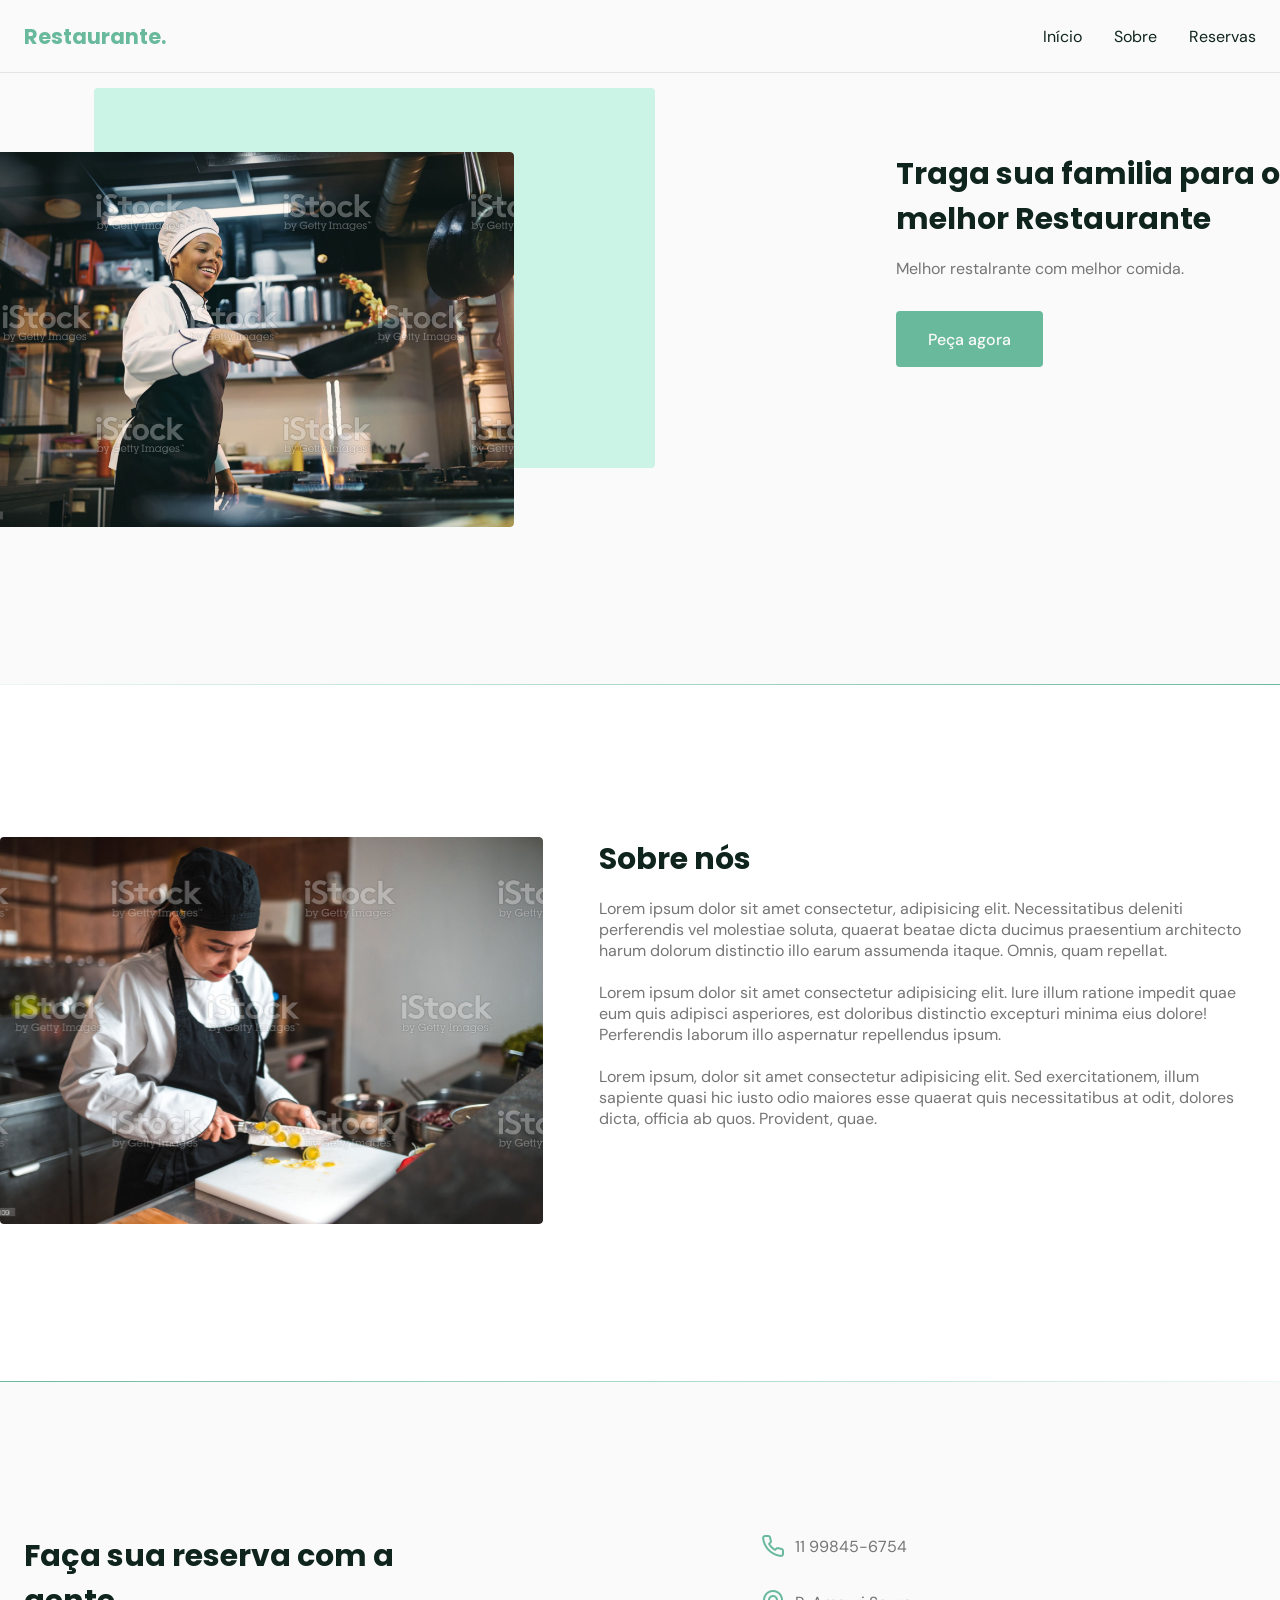
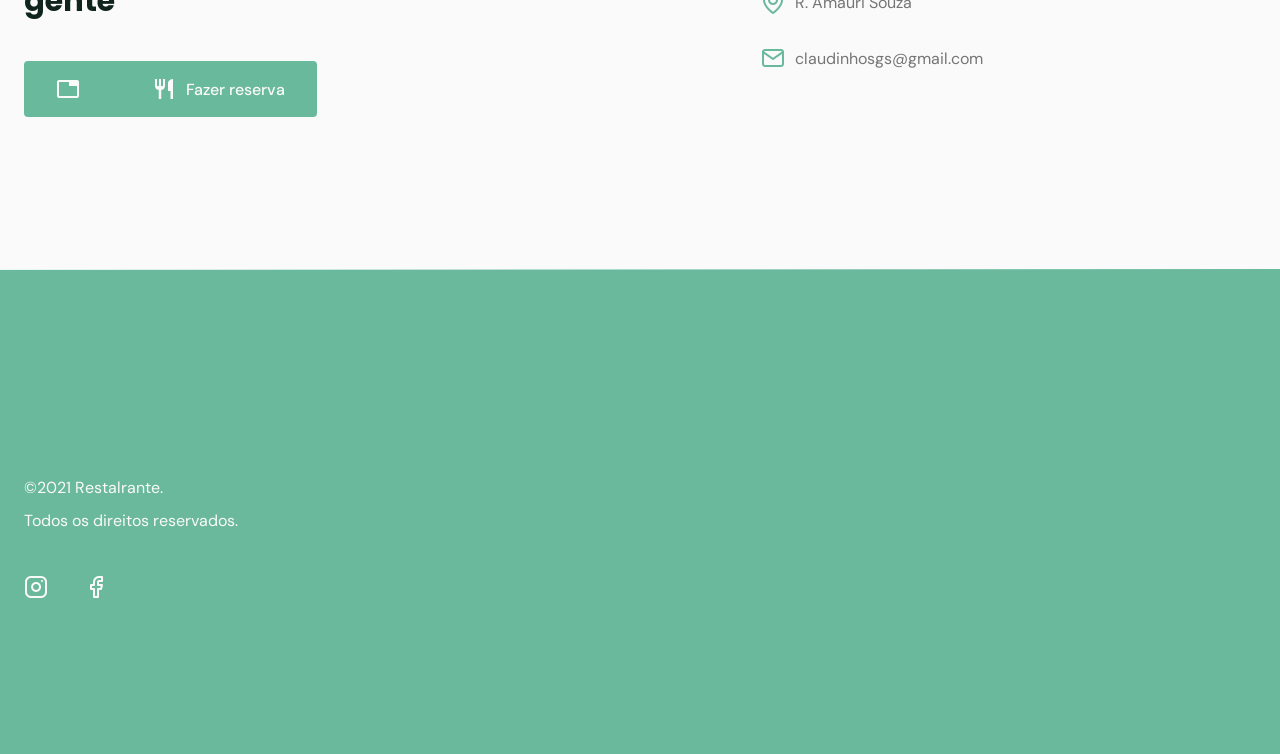
==== index.html @ 4105c2a1 "primeiro commite do trabalho" ====
<!DOCTYPE html>
<html lang="pt_BR">
  <head>
    <!-- PAGE INFO -->
    <meta charset="UTF-8" />
    <meta name="viewport" content="width=device-width, initial-scale=1.0" />
    <title>Restaurante</title>

    <!-- Icones -->
    <link rel="stylesheet" href="/assets/fonts/style.css" />
    <link href="https://fonts.googleapis.com/icon?family=Material+Icons"
      rel="stylesheet">

    <!-- STYLES -->
    <link rel="stylesheet" href="/style/home.css" />

    <!-- Fonts -->
    <link rel="preconnect" href="https://fonts.gstatic.com" />
    <link
      href="https://fonts.googleapis.com/css2?family=DM+Sans:wght@400;500;700&family=Poppins:wght@400;500;700&display=swap"
      rel="stylesheet"
    />
    
    

  </head>
  <body>
    <header id="header">
      <nav class="container">
        <a class="logo" href="#">Restaurante.</a>
        <!-- menu -->
        <div class="menu">
          <ul class="grid">
            <li><a class="title" href="#home">Início</a></li>
            <li><a class="title" href="#about">Sobre</a></li>
            <li><a class="title" href="#reserva">Reservas</a></li>
          </ul>
        </div>
        <!-- /menu -->
      </nav>
    </header>

    <main>
       <!-- HOME -->
      <section class="section" id="home">
        <div class="container grid">
          <div class="image">
            <img
              src="/assets/img/Img.svg"
              alt="Mulher sorrindo enquanto cozinha"
            />
          </div>
          <div class="text">
            <h2 class="title">Traga sua familia para o melhor Restaurante</h2>
            <p class="subtitle">Melhor restalrante com melhor comida.
            </p>
            <a class="button" href="#reservas">Peça agora </a>
          </div>
        </div>
      </section>

      <div class="divider-1"></div>

        <!-- ABOUT -->
        <section class="section" id="about">
          <div class="container grid">
            <div class="image">
              <img
                src="/assets/img/sobre-nos.svg"
                alt="3 mulheres sorrindo"
              />
            </div>
            <div class="text">
              <h2 class="title">Sobre nós</h2>
              <p>
                Lorem ipsum dolor sit amet consectetur, adipisicing elit.
                Necessitatibus deleniti perferendis vel molestiae soluta, quaerat
                beatae dicta ducimus praesentium architecto harum dolorum
                distinctio illo earum assumenda itaque. Omnis, quam repellat.
              </p>
              <br />
              <p>
                Lorem ipsum dolor sit amet consectetur adipisicing elit. Iure
                illum ratione impedit quae eum quis adipisci asperiores, est
                doloribus distinctio excepturi minima eius dolore! Perferendis
                laborum illo aspernatur repellendus ipsum.
              </p>
              <br />
              <p>
                Lorem ipsum, dolor sit amet consectetur adipisicing elit. Sed
                exercitationem, illum sapiente quasi hic iusto odio maiores esse
                quaerat quis necessitatibus at odit, dolores dicta, officia ab
                quos. Provident, quae.
              </p>
            </div>
          </div>
        </section>
  
        <div class="divider-2"></div>

           <!-- RESERVAS -->
<section class="section" id="reserva">
  <div class="container grid">

<div class="text">
  <h2 class="title">Faça sua reserva com a gente</h2>
  <br>
  <a href="login.html"
   class= "button"
   ><i class="material-icons">
    table_restaurant
    </i> Fazer reserva</a>
</div>



<div class="link">
  <ul class= "grid">
    <li><i class="icon-phone"></i> 11 99845-6754</li>
    <li><i class="icon-map-pin"></i>R. Amauri Souza</li>
    <li><i class="icon-mail"></i>claudinhosgs@gmail.com</li>
  </ul>
</div>




  

</div>
</section>

<div class="divider-1"></div>

    </main>

    <footer class="section">
      <div class="container grid">
        <div class="brand">
          <a class="logo" href="#home">Restaurante.</a>
          <p>©2021 Restalrante.</p>
          <p>Todos os direitos reservados.</p>
      </div>
      
      <div class="social">
        <a href="https://instagram.com" target="_blank">
          <i class="icon-instagram"></i></a>
        <a href="https://facebook.com" target="_blank">
          <i class="icon-facebook"></i></a>
      </div>
      
      </footer>
  </body>
</html>
---- assets/fonts/style.css ----
@font-face {
  font-family: 'icomoon';
  src:  url('fonts/icomoon.eot?z3eg4i');
  src:  url('fonts/icomoon.eot?z3eg4i#iefix') format('embedded-opentype'),
    url('fonts/icomoon.ttf?z3eg4i') format('truetype'),
    url('fonts/icomoon.woff?z3eg4i') format('woff'),
    url('fonts/icomoon.svg?z3eg4i#icomoon') format('svg');
  font-weight: normal;
  font-style: normal;
  font-display: block;
}

[class^="icon-"], [class*=" icon-"] {
  /* use !important to prevent issues with browser extensions that change fonts */
  font-family: 'icomoon' !important;
  speak: never;
  font-style: normal;
  font-weight: normal;
  font-variant: normal;
  text-transform: none;
  line-height: 1;

  /* Better Font Rendering =========== */
  -webkit-font-smoothing: antialiased;
  -moz-osx-font-smoothing: grayscale;
}

.icon-arrow-up:before {
  content: "\e90c";
}
.icon-phone:before {
  content: "\e900";
}
.icon-kitty:before {
  content: "\e90b";
}
.icon-popsicle:before {
  content: "\e901";
}
.icon-ice-cream:before {
  content: "\e902";
}
.icon-whatsapp:before {
  content: "\e903";
}
.icon-youtube:before {
  content: "\e904";
}
.icon-close:before {
  content: "\e905";
}
.icon-facebook:before {
  content: "\e906";
}
.icon-instagram:before {
  content: "\e907";
}
.icon-mail:before {
  content: "\e908";
}
.icon-map-pin:before {
  content: "\e909";
}
.icon-menu:before {
  content: "\e90a";
}

.table_restaurant:before {
  content:"\eac6"
}
---- style/home.css ----
@import "variables.css";

/*====  RESET ============================ */
* {
    margin: 0;
    padding: 0;
    box-sizing: border-box;
  }
  
  ul {
    list-style: none;
  }
  
  a {
    text-decoration: none;
  }
  
  img {
    width: 100%;
    height: auto;
  }
  
  /*===  BASE ============================ */
  html {
    scroll-behavior: smooth;
  }
  
  body {
    font: 400 1rem var(--body-font);
    color: var(--text-color);
    background: var(--body-color);
    -webkit-font-smoothing: antialiased;
  }
  
  .title {
    font: 700 var(--title-font-size) var(--title-font);
    color: var(--title-color);
    -webkit-font-smoothing: auto;
  }
  
  .button {
    background-color: var(--logo-color1);
    color: var(--text-color-light);
    height: 3.5rem;
    display: inline-flex;
    align-items: center;
    padding: 0 2rem;
    border-radius: 0.25rem;
    font: 500 1rem var(--body-font);
    transition: background 0.3s;
  }
  
  .button:hover {
    background: var(--logo-color2);
  }
  
  .divider-1 {
    height: 1px;
    background: linear-gradient(
      270deg,
      hsla(var(--hue), 36%, 57%, 1),
      hsla(var(--hue), 65%, 88%, 0.34)
    );
  }
  
  .divider-2 {
    height: 1px;
    background: linear-gradient(
      270deg,
      hsla(var(--hue), 65%, 88%, 0.34),
      hsla(var(--hue), 36%, 57%, 1)
    );
  }
  
  /*====  LAYOUT ============================ */
  .container {
    margin-left: 1.5rem;
    margin-right: 1.5rem;
  }
  
  .grid {
    display: grid;
    gap: 2rem;
  }
  
  .section {
    padding:calc(5rem  + var(--header-height)) 0;
  }
  
  .section .title {
    margin-bottom: 1rem;
  }
  
  .section .subtitle {
    font-size: var(--subtitle-font-size);
  }
  
  .section header {
    margin-bottom: 4rem;
  }
  
  .section header strong {
    color: var(--base-color);
  }
  
  #header {
    border-bottom: 1px solid #e4e4e4;
    margin-bottom: 2rem;
    display: flex;
  
    position: fixed;
    top: 0;
    left: 0;
    z-index: 100;
    background-color: var(--body-color);
    width: 100%;
  }
  
  #header.scroll {
    box-shadow: 0px 0px 12px rgba(0, 0, 0, 0.15);
  }
  
  
  
  /*====  LOGO ============================ */
  .logo {
    font: 700 1.31rem var(--title-font);
    color: var(--logo-color1);
  }
  
  .logo span {
    color: var(--logo-color2);
  }
  
  .logo-alt span {
    color: var(--body-color);
  }
  
  /*====  NAVIGATION ============================ */
  nav {
    height: var(--header-height);
    display: flex;
    align-items: center;
    justify-content: space-between;
    width: 100%;
  }
  
  nav ul li {
    text-align: center;
  }
  
  nav ul li a {
    transition: color 0.2s;
    position: relative;
  }
  
  nav ul li a:hover,
  nav ul li a.active {
    color: var(--logo-color1);
  }
  
  nav ul li a::after {
    content: '';
    width: 0%;
    height: 2px;
    background: var(--logo-color2);
  
    position: absolute;
    left: 0;
    bottom: -1.5rem;
  
    transition: width 0.2s;
  }
  
  nav ul li a:hover::after,
  nav ul li a .active::after {
    width: 100%;
  }
  
  nav .menu {
    opacity: 1;
    visibility: visible;
    top: 0rem;
  }
  
  nav .menu ul {
    display: flex;
    gap: 2rem;
  }

  nav .menu ul li a.title{
    font: 400 1rem var(--body-font);
  -webkit-font-smoothing: antialiased;
  }
  
  /*====  HOME ============================ */
  #home {
    overflow: hidden;
  }
  
  #home .container {
    grid-auto-flow: column;
    justify-content: space-between;
    margin: 0;
  }
  
  #home .image {
    position: relative;
  }
  
  #home .image::before {
    content: '';
    height: 100%;
    width: 100%;
    background: var(--logo-color2);
    position: absolute;
    top: -16.8%;
    left: 16.7%;
    z-index: 0;
  }
  
  #home .image img {
    position: relative;
    right: 2.93rem;
  }
  
  #home .image img,
  #home .image::before {
    border-radius: 0.25rem;
  }
  
  #home .text {
    order: 0;
    max-width: 24rem;
    text-align: left;
  }
  
  #home .text h1 {
    margin-bottom: 1rem;
  }
  
  #home .text p {
    margin-bottom: 2rem;
  }
  
  /*====  ABOUT ============================ */
  #about {
    background: white;
  }
  
  #about .container {
    margin: 0 auto;
    grid-auto-flow: column;
  }
  
  #about .image {
    position: relative;
  }
  
  #about .image::before {
    content: '';
    height: 100%;
    width: 100%;
    background: var(--base-color-second);
    position: absolute;
    top: -8.3%;
    left: -33%;
    z-index: 0;
  }
  
  #about .image img {
    position: relative;
  }
  
  #about .image img,
  #about .image::before {
    border-radius: 0.25rem;
  }
  
  #about .text {
    margin-left: 1.5rem;
    margin-right: 1.5rem;
  }

/*====  reserva ============================ */
#reserva .container{
  grid-auto-flow: column;
}

#reserva .grid{
    gap: 4rem;
  }
  
  #reserva .text{
    max-width: 25rem;
    align-items: center;
  }
  
  #reserva .button i,
  #reserva ul li i {
    font-size: 1.5rem;
    margin-right: 0.625rem;
  }
  
  #reserva ul.grid {
    gap: 2rem;
  }
  #reserva ul li {
    display: flex;
    align-items: center;
  
  }
  
  #reserva ul li i {
    color: var(--logo-color1);
  }
  
  /*====  reserva ============================ */
  footer {
    background: var(--base-color);
  }
  
  footer .section {
    padding: 4rem 0;
  }
  
  footer .logo{
      display: inline-block;
      margin-bottom: 1.5rem;
  }
  
  footer .logo span {
    color: var(--text-color-light);
  }
  
  footer .brand p {
    color: var(--text-color-light);
    margin-bottom: 0.75rem;
  }
  footer i {
    font-size: 1.5rem;
    color: var(--text-color-light);
  }
  
  footer .social a {
   margin-right: 2rem;
   transition: .3s;
   display: inline-block;
  }
  
  footer .social a:hover {
  transform: translateY(-15px);
  }
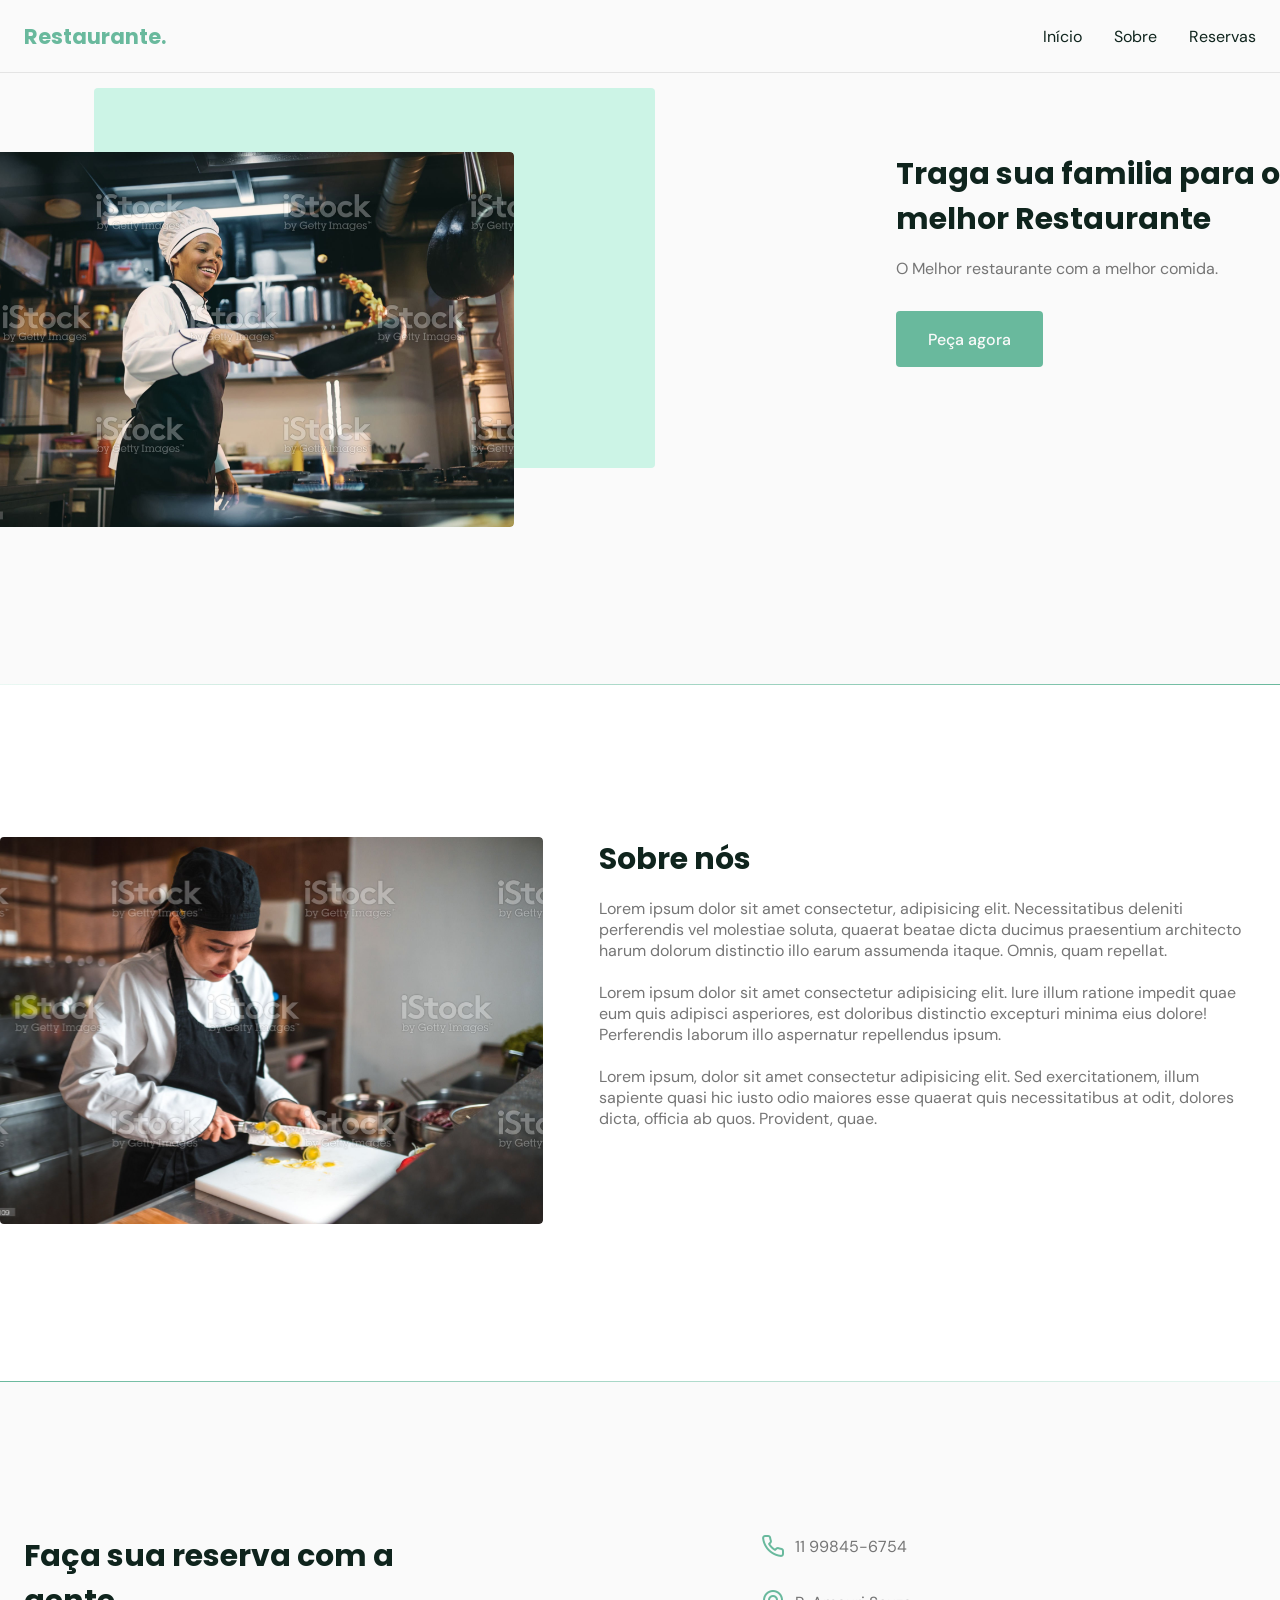
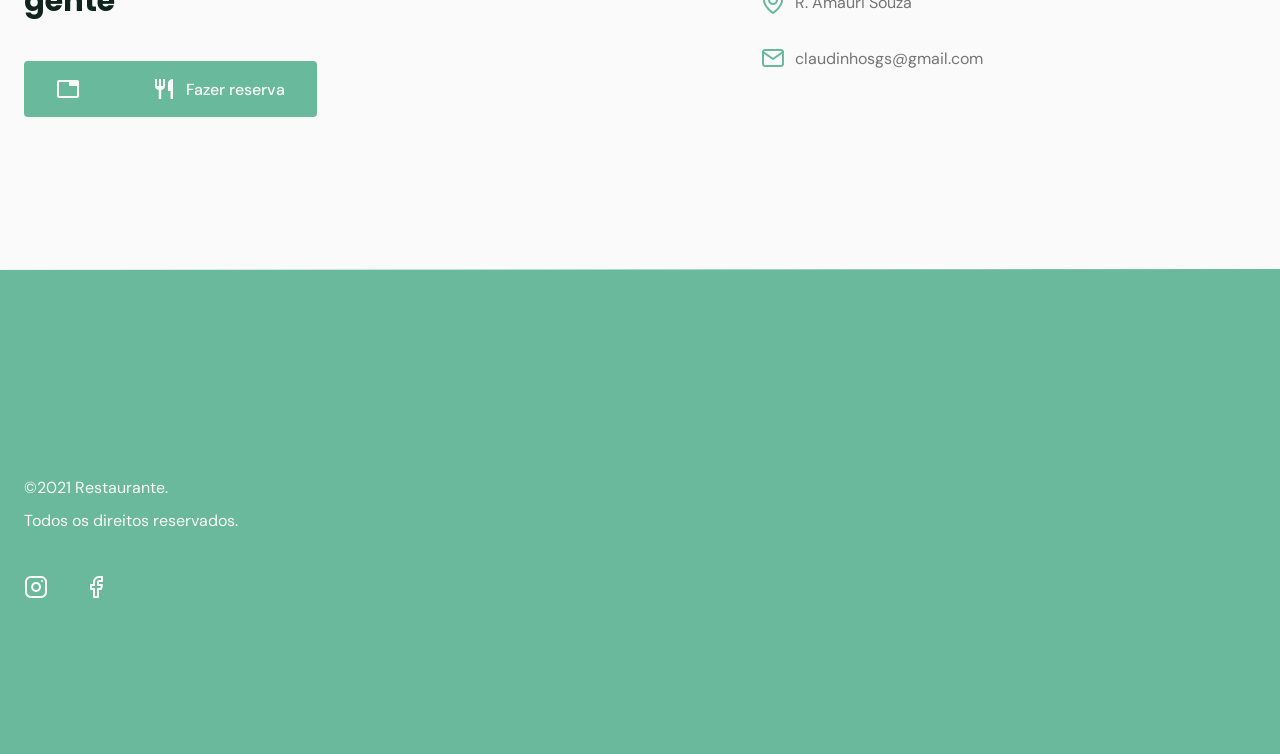
==== commit 8b775681: "Update index.html" ====
--- a/index.html
+++ b/index.html
@@ -52,7 +52,7 @@
           </div>
           <div class="text">
             <h2 class="title">Traga sua familia para o melhor Restaurante</h2>
-            <p class="subtitle">Melhor restalrante com melhor comida.
+            <p class="subtitle"> O Melhor restaurante com a melhor comida.
             </p>
             <a class="button" href="#reservas">Peça agora </a>
           </div>
@@ -138,7 +138,7 @@
       <div class="container grid">
         <div class="brand">
           <a class="logo" href="#home">Restaurante.</a>
-          <p>©2021 Restalrante.</p>
+          <p>©2021 Restaurante.</p>
           <p>Todos os direitos reservados.</p>
       </div>
       
@@ -151,4 +151,4 @@
       
       </footer>
   </body>
-</html>+</html>
